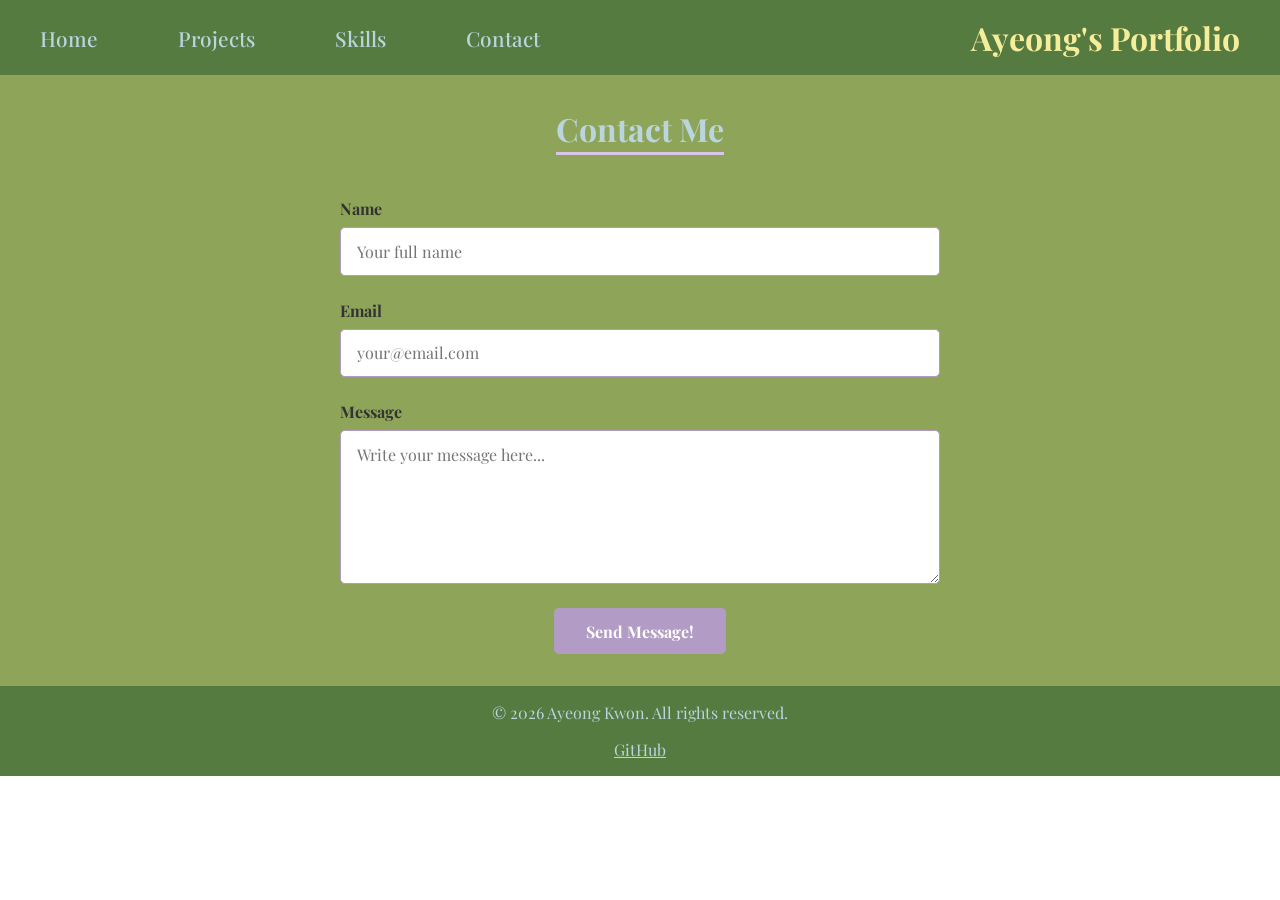
==== contact.html @ 1d9c385b "Initial commit: update  assignment1 files" ====
<!DOCTYPE html>
<html lang="en">

<head>
    <meta charset="UTF-8">
    <meta name="viewport" content="width=device-width, initial-scale=1.0">
    <title>Contact | Portfolio</title>
    <link rel="stylesheet" href="css/style.css">
</head>

<body>

    <header>
        <nav>
            <ul id="nav">
                <li><a href="index.html">Home</a></li>
                <li><a href="projects.html">Projects</a></li>
                <li><a href="skills.html">Skills</a></li>
                <li><a href="contact.html">Contact</a></li>
            </ul>
            <div class="nav-logo">Ayeong's Portfolio</div>
        </nav>
    </header>

    <main>
        <section id="contact">
            <h2>Contact Me</h2>

            <form class="contact-form">

                <div class="form-group">
                    <label for="name">Name</label>
                    <input type="text" id="name" name="name" placeholder="Your full name">
                </div>

                <div class="form-group">
                    <label for="email">Email</label>
                    <input type="email" id="email" name="email" placeholder="your@email.com">
                </div>

                <div class="form-group">
                    <label for="message">Message</label>
                    <textarea id="message" name="message" rows="6" placeholder="Write your message here..."></textarea>
                </div>

                <button type="submit" class="btn">Send Message!</button>

            </form>
        </section>
    </main>

    <footer>
        <div class="footer-content">
            <p>&copy; 2026 Ayeong Kwon. All rights reserved.</p>
            <ul class="social-links">
                <li><a href="https://github.com/AyeongKwon" target="_blank">GitHub</a></li>
            </ul>
        </div>
    </footer>

</body>

</html>
---- css/style.css ----
@import url('https://fonts.googleapis.com/css2?family=Playfair+Display:ital,wght@0,400..900;1,400..900&display=swap');

* {
    margin: 0;
    padding: 0;
    box-sizing: border-box;
    font-family: "Playfair Display", serif;
}

/*navigation bar*/
nav {
    display: flex;
    justify-content: space-between;
    align-items: center;
    padding: 1rem 2.5rem;
    background-color: #557B40;
}

.nav-logo {
    color: #f6ed9b;
    font-size: 2rem;
    font-weight: bold;
    letter-spacing: normal;
}


nav ul {
    list-style: none;
    display: flex;
    gap: 5rem;
    margin: 0;
    padding: 0;

}

nav a {
    color: #BAD5DE;
    text-decoration: none;
    font-size: 1.3rem;
    font-weight: 500;
    letter-spacing: normal;
}

nav a:hover {
    color: #D9C5EA;
}

nav a:playing {
    color: #D9C5EA;
}

/*title of the page*/
h2 {
    text-align: center;
    font-size: 2rem;
    margin-bottom: 3rem;
    color: #BAD5DE;
    text-decoration: underline;
    text-underline-offset: 10px;
    text-decoration-color: #D9C5EA;
}

/* background-color: #a5bc70;*/
/*main of each page*/
#about,
#contact,
#skills,
#projects {
    padding: 2rem 2rem;
    background-color: #8ea458;
}

/*home-about*/
.about-content {
    display: flex;
    background-color: #f6ed9b;
    border-radius: 10px;
    gap: 3rem;
    padding: 1rem 2rem 1rem 2rem;
    align-items: center;
    justify-content: space-between;
    max-width: 900px;
    margin: 0 auto;
}

.about-content img {
    width: 300px;
    height: 300px;
    object-fit: cover;
    border-radius: 10px;
}

.about-text p {
    margin-bottom: 0px;
    font-weight: bolder;
    font-size: large;
}

.about-list {
    display: flex;
    flex-direction: column;
    gap: 5px;
    list-style: none;
    color: #3B3B33;
    margin-top: 20px;
}

.label {
    font-weight: bold;
    letter-spacing: normal;
}


/*contact*/
.contact-form {
    max-width: 600px;
    margin: 0 auto;
    display: flex;
    flex-direction: column;
    gap: 1.5rem;
}

.form-group {
    display: flex;
    flex-direction: column;
    gap: 0.5rem;
}

.form-group>label {
    font-weight: bold;
    color: #333;
}

input,
textarea {
    padding: 0.8rem 1rem;
    border: 1px solid #b29cc5;
    border-radius: 5px;
    font-size: 1rem;
    width: 100%;
}

input:focus,
textarea:focus {
    outline: none;
    border-color: #BAD5DE;
    border-width: 2px;
}

textarea {
    resize: vertical;
}

button.btn {
    padding: 0.8rem 2rem;
    background-color: #b29cc5;
    color: white;
    border: none;
    border-radius: 5px;
    font-size: 1rem;
    font-weight: bold;
    cursor: pointer;
    align-self: center;
}

button.btn:hover {
    font-family: "Playfair Display", serif;
    background-color: #93b5c1;
}

/*skills*/
.skills-grid {
    display: grid;
    grid-template-columns: repeat(3, 1fr);
    gap: 2rem;
    max-width: 900px;
    margin: 0 auto;
}

.skill-category {
    background-color: #f6ed9b;
    border-radius: 10px;
    padding: 2rem;
    border: 1px solid #BAD5DE;
}

.skill-category h3 {
    font-size: 1.3rem;
    margin-bottom: 1.5rem;
}

.skill-list {
    list-style: none;
    padding: 0;
    display: flex;
    flex-direction: column;
    gap: 0.8rem;
}

.skill-list li {
    background-color: #D9C5EA;
    color: #fff;
    border: 0.5px solid #BAD5DE;
    padding: 0.5rem 1rem;
    border-radius: 5px;
    font-size: 0.95rem;
}

/*projects*/
.project-grid {
    display: grid;
    grid-template-columns: repeat(2, 1fr);
    gap: 2rem;
    max-width: 1100px;
    margin: 0 auto;
}

.project-card {
    border: 1px solid #BAD5DE;
    border-radius: 10px;
    background-color: #f6ed9b;
    overflow: hidden;
}

.project-card img {
    width: 100%;
    height: 200px;
    object-fit: cover;
}

.card-content {
    padding: 1.5rem;
}

.card-content h3 {
    margin-bottom: 0.5rem;
    letter-spacing: normal;
}

.tech {
    list-style: none;
    padding: 0;
    display: flex;
    flex-wrap: wrap;
    gap: 0.5rem;
    margin: 1rem 0;
}

.tech li {
    background-color: #D9C5EA;
    color: #fff;
    padding: 0.3rem 0.8rem;
    border-radius: 20px;
    font-size: 0.85rem;
}

.project-title {
    display: flex;
    align-items: center;
    gap: 0.7rem;
    margin-bottom: 0.5rem;
}

.badge {
    background-color: #BAD5DE;
    color: white;
    padding: 0.2rem 0.7rem;
    border-radius: 20px;
    font-size: 0.8rem;
    font-weight: bold;
    white-space: nowrap;
}

/*footer*/
.footer-content {
    display: flex;
    background-color: #557B40;
    flex-direction: column;
    justify-content: center;
    text-align: center;
}

.footer-content p,
.footer-content a {
    margin-top: 1rem;
    margin-bottom: 1rem;
    color: #BAD5DE;
}

.footer-content a:hover {
    color: #D9C5EA;
}

.social-links {
    list-style: none;
    display: flex;
    justify-content: center;
    margin-bottom: 1rem;
}

/*태블릿 (481px ~ 768px)*/
@media (min-width: 481px) and (max-width: 768px) {

    .skills-grid {
        grid-template-columns: repeat(2, 1fr);
    }

    .project-grid {
        grid-template-columns: 1fr;
    }

    .about-content img {
        width: 200px;
        height: 200px;
    }
}

/*스마트폰 (0 ~ 480px)*/
@media (max-width: 480px) {

    nav {
        flex-direction: column;
        gap: 1rem;
        padding: 1rem;
    }

    nav ul {
        gap: 1.5rem;
        flex-wrap: wrap;
        justify-content: center;
    }

    .about-content {
        flex-direction: column;
        text-align: center;
    }

    .about-content img {
        width: 150px;
        height: 150px;
    }

    .skills-grid {
        grid-template-columns: 1fr;
    }

    .project-grid {
        grid-template-columns: 1fr;
    }

    h2 {
        font-size: 1.5rem;
    }

    button.btn {
        width: 100%;
    }

    .footer-content {
        padding: 1rem;
    }
}
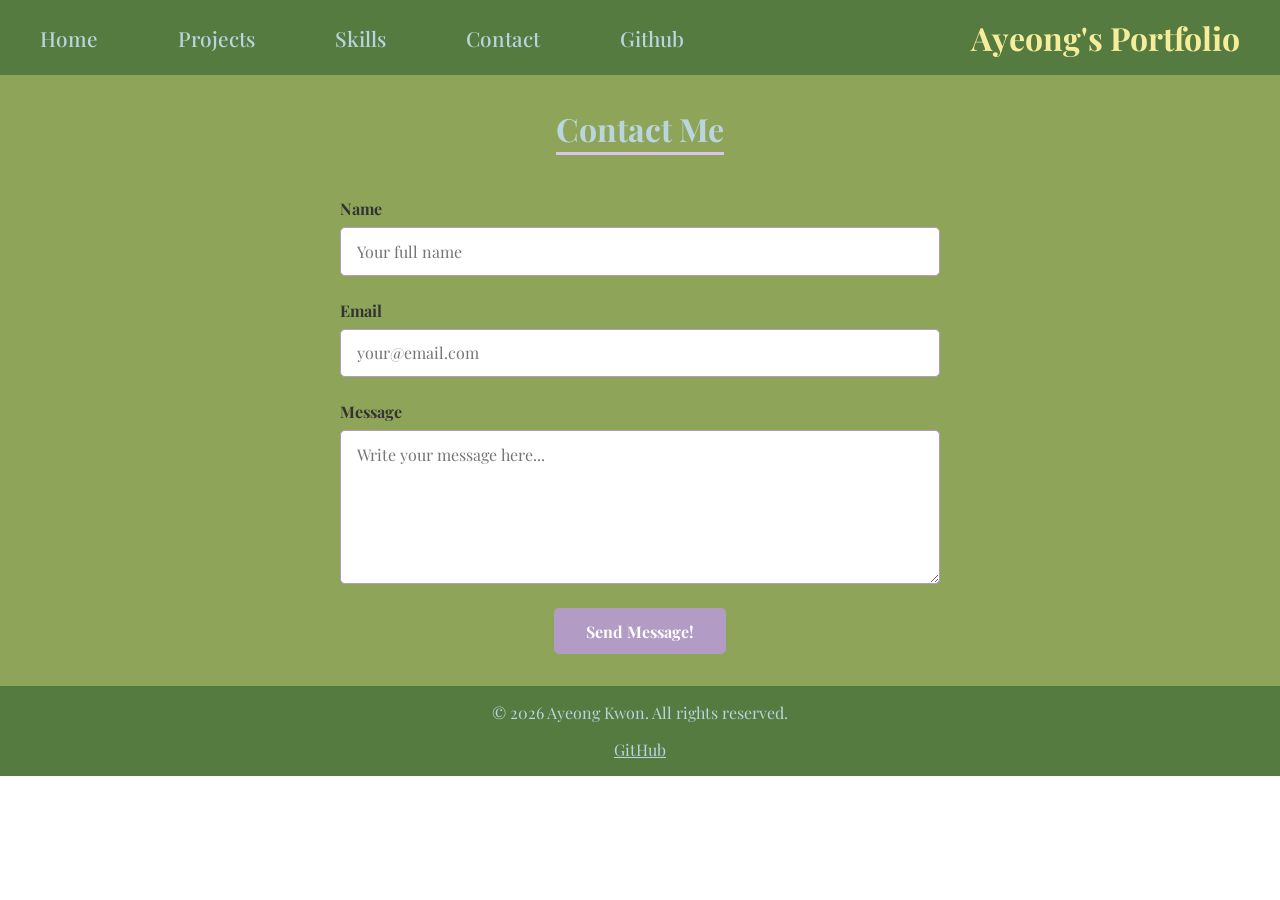
==== commit 6f13aa65: "Edit navigation bar" ====
--- a/contact.html
+++ b/contact.html
@@ -17,6 +17,7 @@
                 <li><a href="projects.html">Projects</a></li>
                 <li><a href="skills.html">Skills</a></li>
                 <li><a href="contact.html">Contact</a></li>
+                <li><a href="github.html">Github</a></li>
             </ul>
             <div class="nav-logo">Ayeong's Portfolio</div>
         </nav>
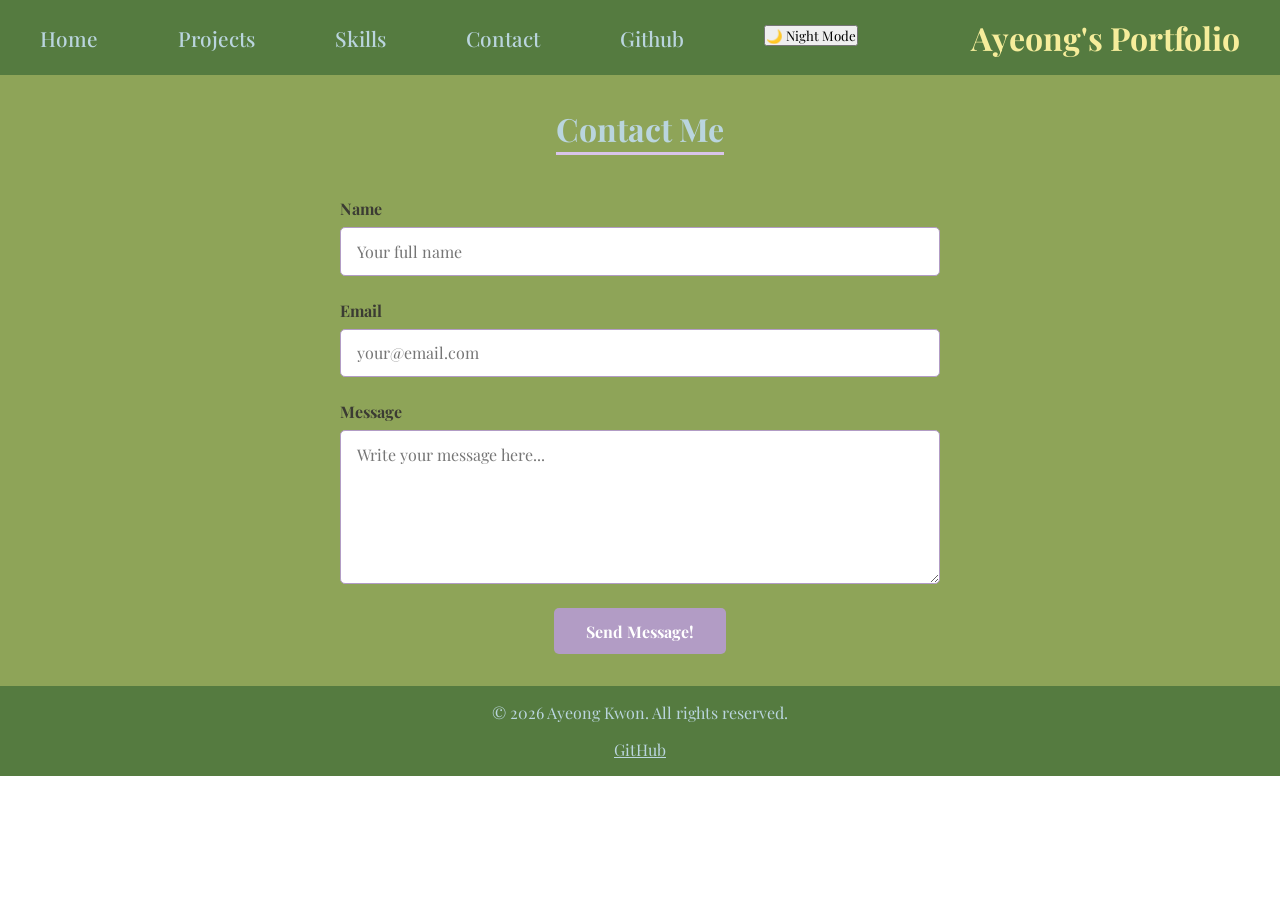
==== commit 8bb53221: "Add theme button in navigation bar" ====
--- a/contact.html
+++ b/contact.html
@@ -6,6 +6,7 @@
     <meta name="viewport" content="width=device-width, initial-scale=1.0">
     <title>Contact | Portfolio</title>
     <link rel="stylesheet" href="css/style.css">
+    <script src="js/theme.js"></script>
 </head>
 
 <body>
@@ -18,6 +19,9 @@
                 <li><a href="skills.html">Skills</a></li>
                 <li><a href="contact.html">Contact</a></li>
                 <li><a href="github.html">Github</a></li>
+                <li>
+                    <button id="theme-toggle">🌙 Night Mode</button>
+                </li>
             </ul>
             <div class="nav-logo">Ayeong's Portfolio</div>
         </nav>
--- a/css/style.css
+++ b/css/style.css
@@ -1,4 +1,44 @@
 @import url('https://fonts.googleapis.com/css2?family=Playfair+Display:ital,wght@0,400..900;1,400..900&display=swap');
+
+:root {
+    --bg-nav: #557B40;
+    --bg-main: #8ea458;
+    --bg-card: #f6ed9b;
+    --bg-tech: #D9C5EA;
+    --bg-btn: #b29cc5;
+    --bg-btn-hover: #93b5c1;
+    --bg-footer: #557B40;
+
+    --text-logo: #f6ed9b;
+    --text-nav-link: #BAD5DE;
+    --text-nav-hover: #D9C5EA;
+    --text-heading: #BAD5DE;
+    --text-card: #3B3B33;
+    --text-footer: #BAD5DE;
+
+    --border-card: #BAD5DE;
+    --border-input: #b29cc5;
+}
+
+body.theme-night {
+    --bg-nav: #0d1117;
+    --bg-main: #1a1f2e;
+    --bg-card: #21262d;
+    --bg-tech: #6e40c9;
+    --bg-btn: #6e40c9;
+    --bg-btn-hover: #388bfd;
+    --bg-footer: #0d1117;
+
+    --text-logo: #f0c040;
+    --text-nav-link: #8bb4e8;
+    --text-nav-hover: #c9b1f0;
+    --text-heading: #8bb4e8;
+    --text-card: #e6edf3;
+    --text-footer: #8bb4e8;
+
+    --border-card: #30363d;
+    --border-input: #6e40c9;
+}
 
 * {
     margin: 0;
@@ -13,11 +53,11 @@
     justify-content: space-between;
     align-items: center;
     padding: 1rem 2.5rem;
-    background-color: #557B40;
+    background-color: var(--bg-nav);
 }
 
 .nav-logo {
-    color: #f6ed9b;
+    color: var(--text-logo);
     font-size: 2rem;
     font-weight: bold;
     letter-spacing: normal;
@@ -34,7 +74,7 @@
 }
 
 nav a {
-    color: #BAD5DE;
+    color: var(--text-nav-link);
     text-decoration: none;
     font-size: 1.3rem;
     font-weight: 500;
@@ -42,11 +82,7 @@
 }
 
 nav a:hover {
-    color: #D9C5EA;
-}
-
-nav a:playing {
-    color: #D9C5EA;
+    color: var(--text-nav-hover);
 }
 
 /*title of the page*/
@@ -54,10 +90,10 @@
     text-align: center;
     font-size: 2rem;
     margin-bottom: 3rem;
-    color: #BAD5DE;
+    color: var(--text-heading);
     text-decoration: underline;
     text-underline-offset: 10px;
-    text-decoration-color: #D9C5EA;
+    text-decoration-color: var(--text-nav-hover);
 }
 
 /* background-color: #a5bc70;*/
@@ -65,15 +101,16 @@
 #about,
 #contact,
 #skills,
-#projects {
+#projects,
+#github {
     padding: 2rem 2rem;
-    background-color: #8ea458;
+    background-color: var(--bg-main);
 }
 
 /*home-about*/
 .about-content {
     display: flex;
-    background-color: #f6ed9b;
+    background-color: var(--bg-card);
     border-radius: 10px;
     gap: 3rem;
     padding: 1rem 2rem 1rem 2rem;
@@ -101,7 +138,7 @@
     flex-direction: column;
     gap: 5px;
     list-style: none;
-    color: #3B3B33;
+    color: var(--text-card);
     margin-top: 20px;
 }
 
@@ -128,13 +165,13 @@
 
 .form-group>label {
     font-weight: bold;
-    color: #333;
+    color: var(--text-card);
 }
 
 input,
 textarea {
     padding: 0.8rem 1rem;
-    border: 1px solid #b29cc5;
+    border: 1px solid var(--border-input);
     border-radius: 5px;
     font-size: 1rem;
     width: 100%;
@@ -143,7 +180,7 @@
 input:focus,
 textarea:focus {
     outline: none;
-    border-color: #BAD5DE;
+    border-color: var(--border-card);
     border-width: 2px;
 }
 
@@ -153,7 +190,7 @@
 
 button.btn {
     padding: 0.8rem 2rem;
-    background-color: #b29cc5;
+    background-color: var(--bg-btn);
     color: white;
     border: none;
     border-radius: 5px;
@@ -165,7 +202,7 @@
 
 button.btn:hover {
     font-family: "Playfair Display", serif;
-    background-color: #93b5c1;
+    background-color: var(--bg-btn-hover);
 }
 
 /*skills*/
@@ -178,10 +215,10 @@
 }
 
 .skill-category {
-    background-color: #f6ed9b;
+    background-color: var(--bg-card);
     border-radius: 10px;
     padding: 2rem;
-    border: 1px solid #BAD5DE;
+    border: 1px solid var(--border-card);
 }
 
 .skill-category h3 {
@@ -198,9 +235,9 @@
 }
 
 .skill-list li {
-    background-color: #D9C5EA;
+    background-color: var(--bg-tech);
     color: #fff;
-    border: 0.5px solid #BAD5DE;
+    border: 0.5px solid var(--border-card);
     padding: 0.5rem 1rem;
     border-radius: 5px;
     font-size: 0.95rem;
@@ -216,9 +253,9 @@
 }
 
 .project-card {
-    border: 1px solid #BAD5DE;
+    border: 1px solid var(--border-card);
     border-radius: 10px;
-    background-color: #f6ed9b;
+    background-color: var(--bg-card);
     overflow: hidden;
 }
 
@@ -247,7 +284,7 @@
 }
 
 .tech li {
-    background-color: #D9C5EA;
+    background-color: var(--bg-tech);
     color: #fff;
     padding: 0.3rem 0.8rem;
     border-radius: 20px;
@@ -262,7 +299,7 @@
 }
 
 .badge {
-    background-color: #BAD5DE;
+    background-color: var(--border-card);
     color: white;
     padding: 0.2rem 0.7rem;
     border-radius: 20px;
@@ -271,10 +308,133 @@
     white-space: nowrap;
 }
 
+/*github*/
+.github-profile {
+    display: flex;
+    align-items: center;
+    gap: 2.5rem;
+    background-color: var(--bg-card);
+    border-radius: 10px;
+    padding: 2rem 2.5rem;
+    max-width: 750px;
+    margin: 0 auto 3rem auto;
+    border: 1px solid var(--border-card);
+}
+
+.github-profile img {
+    width: 130px;
+    height: 130px;
+    border-radius: 50%;
+    border: 3px solid var(--border-card);
+    object-fit: cover;
+}
+
+.github-profile-info h3 {
+    font-size: 1.8rem;
+    color: var(--text-card);
+    margin-bottom: 0.4rem;
+}
+
+.github-profile-info .bio {
+    font-size: 1rem;
+    color: var(--text-card);
+    margin-bottom: 1rem;
+}
+
+.github-stats {
+    display: flex;
+    gap: 1.5rem;
+    flex-wrap: wrap;
+}
+
+.stat-item {
+    text-align: center;
+    background-color: var(--bg-main);
+    padding: 0.5rem 1.2rem;
+    border-radius: 8px;
+}
+
+.stat-number {
+    display: block;
+    font-size: 1.4rem;
+    font-weight: bold;
+    color: var(--text-logo);
+}
+
+.stat-label {
+    font-size: 0.78rem;
+    color: var(--text-logo);
+}
+
+.repo-grid {
+    display: grid;
+    grid-template-columns: repeat(auto-fill, minmax(300px, 1fr));
+    gap: 1.5rem;
+    max-width: 1100px;
+    margin: 0 auto;
+}
+
+.repo-card {
+    background-color: var(--bg-card);
+    border: 1px solid var(--border-card);
+    border-radius: 10px;
+    padding: 1.5rem;
+    display: flex;
+    flex-direction: column;
+    gap: 0.6rem;
+    transition: transform 0.3s ease;
+}
+
+.repo-card:hover {
+    transform: translateY(-3px);
+}
+
+.repo-card h4 {
+    font-size: 1.1rem;
+    margin: 0;
+}
+
+.repo-card h4 a {
+    color: var(--text-heading);
+    text-decoration: none;
+}
+
+.repo-card h4 a:hover {
+    text-decoration: underline;
+}
+
+.repo-card p {
+    font-size: 0.9rem;
+    color: var(--text-card);
+}
+
+.repo-meta {
+    display: flex;
+    gap: 1rem;
+    flex-wrap: wrap;
+    font-size: 0.82rem;
+    color: var(--text-card);
+    margin-top: 0.3rem;
+}
+
+.github-loading {
+    text-align: center;
+    color: var(--text-logo);
+    font-size: 1.5rem;
+    padding: 3rem;
+}
+
+.github-error {
+    text-align: center;
+    color: #e07070;
+    font-size: 1.5rem;
+    padding: 3rem;
+}
+
 /*footer*/
 .footer-content {
     display: flex;
-    background-color: #557B40;
+    background-color: var(--bg-footer);
     flex-direction: column;
     justify-content: center;
     text-align: center;
@@ -284,11 +444,11 @@
 .footer-content a {
     margin-top: 1rem;
     margin-bottom: 1rem;
-    color: #BAD5DE;
+    color: var(--text-footer);
 }
 
 .footer-content a:hover {
-    color: #D9C5EA;
+    color: var(--text-nav-hover);
 }
 
 .social-links {
@@ -312,6 +472,19 @@
     .about-content img {
         width: 200px;
         height: 200px;
+    }
+
+    .github-profile {
+        flex-direction: column;
+        text-align: center;
+    }
+
+    .github-stats {
+        justify-content: center;
+    }
+
+    .repo-grid {
+        grid-template-columns: repeat(2, 1fr);
     }
 }
 
@@ -359,4 +532,17 @@
     .footer-content {
         padding: 1rem;
     }
+
+    .github-profile {
+        flex-direction: column;
+        text-align: center;
+    }
+
+    .github-stats {
+        justify-content: center;
+    }
+
+    .repo-grid {
+        grid-template-columns: 1fr;
+    }
 }
